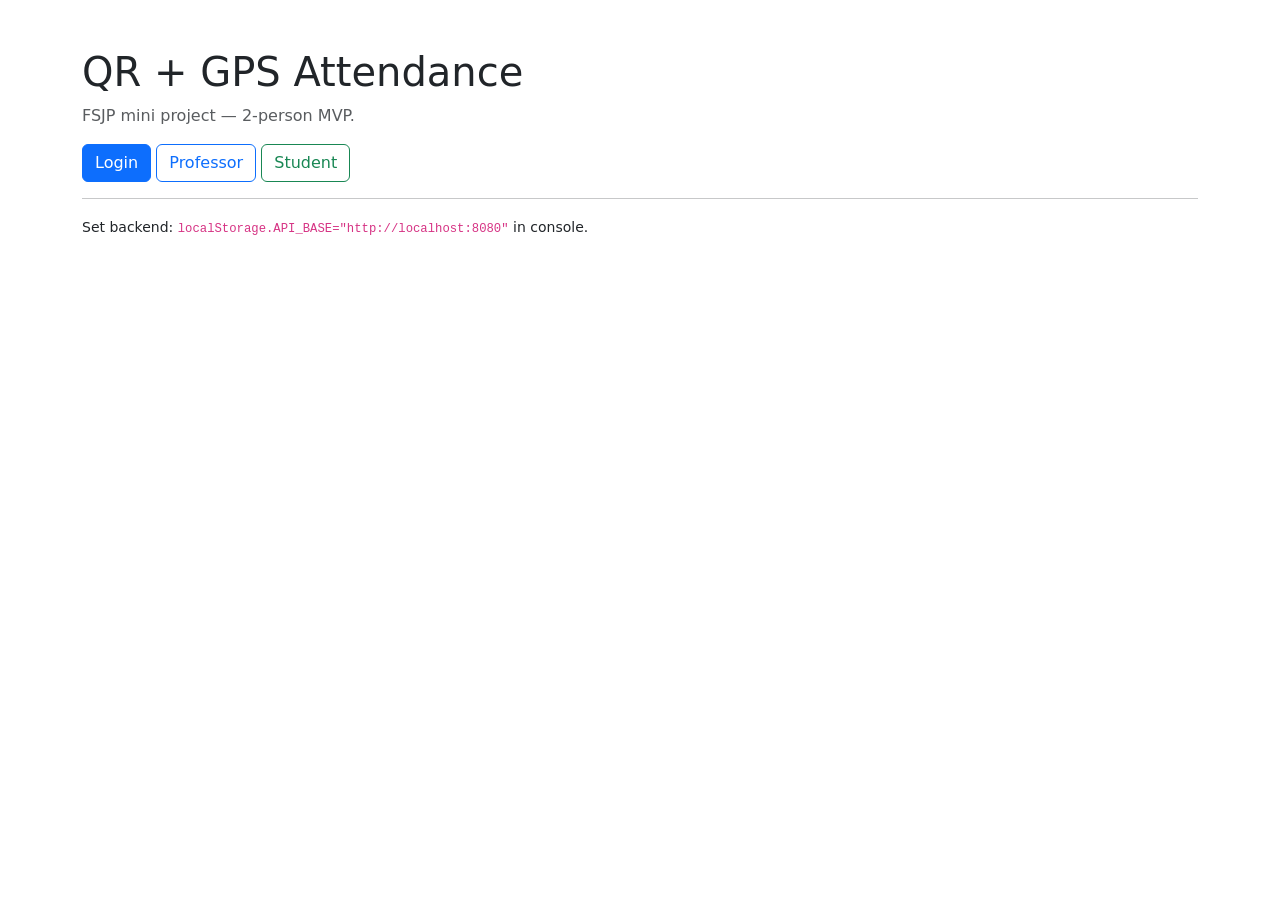
==== frontend/index.html @ d0d6d0c8 "QR+GPS attendance MVP" ====
<!doctype html><html><head><meta charset="utf-8"><meta name="viewport" content="width=device-width,initial-scale=1">
<link href="https://cdn.jsdelivr.net/npm/bootstrap@5.3.3/dist/css/bootstrap.min.css" rel="stylesheet">
<title>Attend — QR+GPS</title></head>
<body class="container py-5">
<h1>QR + GPS Attendance</h1>
<p class="text-muted">FSJP mini project — 2-person MVP.</p>
<a class="btn btn-primary" href="login.html">Login</a>
<a class="btn btn-outline-primary" href="professor.html">Professor</a>
<a class="btn btn-outline-success" href="student.html">Student</a>
<hr><small>Set backend: <code>localStorage.API_BASE="http://localhost:8080"</code> in console.</small>
<script src="config.js"></script></body></html>
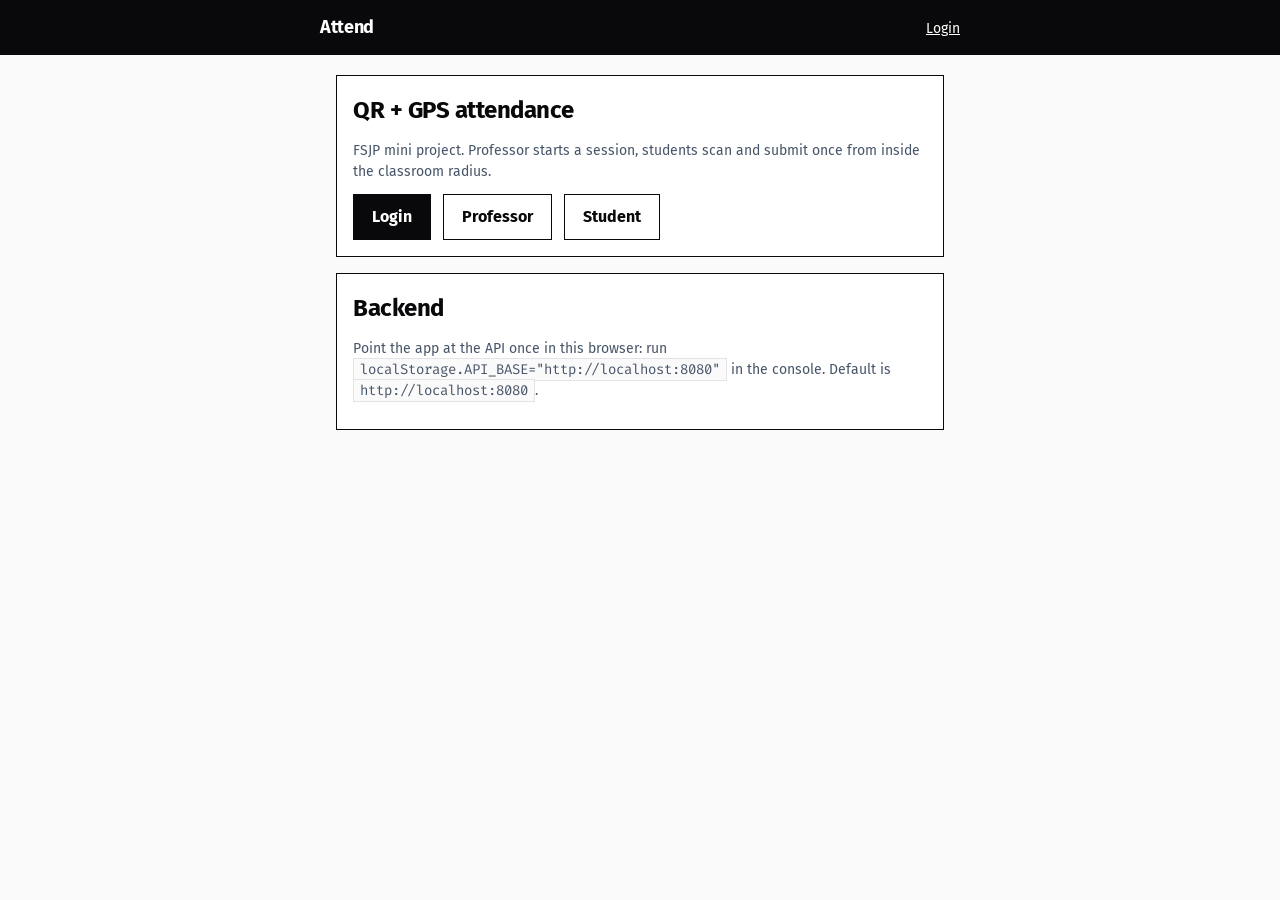
==== commit b4355e1e: "Boxy black-white UI (impeccable quieter)" ====
--- a/frontend/index.html
+++ b/frontend/index.html
@@ -1,11 +1,23 @@
-<!doctype html><html><head><meta charset="utf-8"><meta name="viewport" content="width=device-width,initial-scale=1">
-<link href="https://cdn.jsdelivr.net/npm/bootstrap@5.3.3/dist/css/bootstrap.min.css" rel="stylesheet">
-<title>Attend — QR+GPS</title></head>
-<body class="container py-5">
-<h1>QR + GPS Attendance</h1>
-<p class="text-muted">FSJP mini project — 2-person MVP.</p>
-<a class="btn btn-primary" href="login.html">Login</a>
-<a class="btn btn-outline-primary" href="professor.html">Professor</a>
-<a class="btn btn-outline-success" href="student.html">Student</a>
-<hr><small>Set backend: <code>localStorage.API_BASE="http://localhost:8080"</code> in console.</small>
+<!doctype html><html lang="en"><head><meta charset="utf-8"><meta name="viewport" content="width=device-width,initial-scale=1">
+<title>Attend — QR + GPS attendance</title>
+<link rel="preconnect" href="https://fonts.googleapis.com">
+<link href="https://fonts.googleapis.com/css2?family=Fira+Code:wght@400;700&family=Fira+Sans:wght@400;700&display=swap" rel="stylesheet">
+<link href="style.css" rel="stylesheet"></head>
+<body>
+<header class="masthead"><div class="wrap"><h1>Attend</h1><a href="login.html">Login</a></div></header>
+<main class="page">
+<div class="box">
+<h2>QR + GPS attendance</h2>
+<p class="muted">FSJP mini project. Professor starts a session, students scan and submit once from inside the classroom radius.</p>
+<div class="btn-row">
+<a class="btn" href="login.html">Login</a>
+<a class="btn btn-quiet" href="professor.html">Professor</a>
+<a class="btn btn-quiet" href="student.html">Student</a>
+</div>
+</div>
+<div class="box">
+<h2>Backend</h2>
+<p class="muted">Point the app at the API once in this browser: run <code>localStorage.API_BASE="http://localhost:8080"</code> in the console. Default is <code>http://localhost:8080</code>.</p>
+</div>
+</main>
 <script src="config.js"></script></body></html>
--- a/frontend/style.css
+++ b/frontend/style.css
@@ -0,0 +1,154 @@
+/* Attend — classic boxy black/white UI.
+   Tokens from ui-ux-pro-max design system (Minimalism/Swiss, zinc monochrome).
+   Brief pins strict B/W: no accent color. Destructive red used for errors only. */
+:root {
+  --ink: #09090B;
+  --primary: #18181B;
+  --paper: #FFFFFF;
+  --bg: #FAFAFA;
+  --hairline: #E4E4E7;
+  --muted: #475569;
+  --danger: #DC2626;
+  --font-body: "Fira Sans", -apple-system, "Segoe UI", Roboto, Arial, sans-serif;
+  --font-mono: "Fira Code", ui-monospace, SFMono-Regular, Menlo, Consolas, monospace;
+}
+* { box-sizing: border-box; }
+html { -webkit-text-size-adjust: 100%; }
+body {
+  margin: 0;
+  background: var(--bg);
+  color: var(--ink);
+  font-family: var(--font-body);
+  font-size: 16px;
+  line-height: 1.5;
+}
+::selection { background: var(--ink); color: var(--paper); }
+
+/* Masthead: one black anchor bar per page. */
+.masthead {
+  background: var(--ink);
+  color: var(--paper);
+  padding: 14px 16px;
+}
+.masthead .wrap {
+  max-width: 640px;
+  margin: 0 auto;
+  display: flex;
+  align-items: baseline;
+  justify-content: space-between;
+  gap: 12px;
+}
+.masthead h1 { font-size: 18px; margin: 0; font-weight: 700; letter-spacing: -0.02em; }
+.masthead a { color: var(--paper); font-size: 14px; }
+.masthead a:focus-visible { outline: 2px solid var(--paper); outline-offset: 2px; }
+
+/* Page column. */
+.page { max-width: 640px; margin: 0 auto; padding: 20px 16px 48px; }
+
+/* Box: the only container. Flat, square, 1px black border. */
+.box {
+  background: var(--paper);
+  border: 1px solid var(--ink);
+  border-radius: 0;
+  padding: 16px;
+  margin: 0 0 16px 0;
+}
+.box > h2:first-child { margin-top: 0; }
+h2 { font-size: 24px; letter-spacing: -0.02em; margin: 0 0 12px 0; }
+p { margin: 0 0 12px 0; }
+.muted { color: var(--muted); font-size: 14px; }
+code, .token {
+  font-family: var(--font-mono);
+  font-size: 14px;
+  background: var(--bg);
+  border: 1px solid var(--hairline);
+  padding: 1px 6px;
+  border-radius: 0;
+}
+.num { font-variant-numeric: tabular-nums; }
+
+/* Forms: real labels, 44px targets, square black-bordered inputs. */
+label {
+  display: block;
+  font-size: 14px;
+  font-weight: 700;
+  margin: 12px 0 4px 0;
+}
+label:first-child { margin-top: 0; }
+input[type="text"], input[type="password"], input[type="number"] {
+  display: block;
+  width: 100%;
+  min-height: 44px;
+  padding: 8px 10px;
+  font: inherit;
+  color: var(--ink);
+  background: var(--paper);
+  border: 1px solid var(--ink);
+  border-radius: 0;
+}
+input:focus-visible {
+  outline: 2px solid var(--ink);
+  outline-offset: 1px;
+}
+.row { display: flex; gap: 12px; flex-wrap: wrap; }
+.row > div { flex: 1 1 160px; min-width: 0; }
+
+/* Buttons: one loud voice (black), one quiet voice (white/black border). */
+.btn {
+  display: inline-block;
+  min-height: 44px;
+  padding: 10px 18px;
+  font: inherit;
+  font-weight: 700;
+  text-decoration: none;
+  cursor: pointer;
+  border-radius: 0;
+  border: 1px solid var(--ink);
+  background: var(--ink);
+  color: var(--paper);
+}
+.btn-quiet { background: var(--paper); color: var(--ink); }
+.btn-block { display: block; width: 100%; margin-top: 16px; }
+.btn-row { display: flex; gap: 12px; flex-wrap: wrap; margin-top: 12px; }
+.btn:focus-visible, a:focus-visible {
+  outline: 2px solid var(--ink);
+  outline-offset: 2px;
+}
+.btn[disabled] { opacity: 0.55; cursor: default; }
+
+/* Status + error. Errors name problem + recovery (craft floor: copy). */
+.status {
+  border: 1px solid var(--ink);
+  padding: 10px 12px;
+  margin-top: 12px;
+  font-weight: 700;
+}
+.error { color: var(--danger); font-weight: 700; margin-top: 12px; }
+
+/* Records: bordered table, black header row. */
+table.records { width: 100%; border-collapse: collapse; margin-top: 12px; }
+table.records th, table.records td {
+  border: 1px solid var(--ink);
+  padding: 8px 10px;
+  text-align: left;
+  font-size: 15px;
+}
+table.records th { background: var(--ink); color: var(--paper); }
+table.records td.num { font-family: var(--font-mono); font-size: 14px; }
+ul.records { list-style: none; margin: 12px 0 0 0; padding: 0; }
+ul.records li {
+  border: 1px solid var(--ink);
+  border-top-width: 0;
+  padding: 8px 10px;
+}
+ul.records li:first-child { border-top-width: 1px; }
+
+/* QR sits in a plain bordered box. */
+.qr { border: 1px solid var(--ink); padding: 12px; display: inline-block; margin: 12px 0; }
+.qr img { display: block; }
+.countdown { font-family: var(--font-mono); font-weight: 700; }
+
+@media (max-width: 480px) {
+  .page { padding: 16px 12px 40px; }
+  .btn-row .btn { flex: 1 1 100%; text-align: center; }
+}
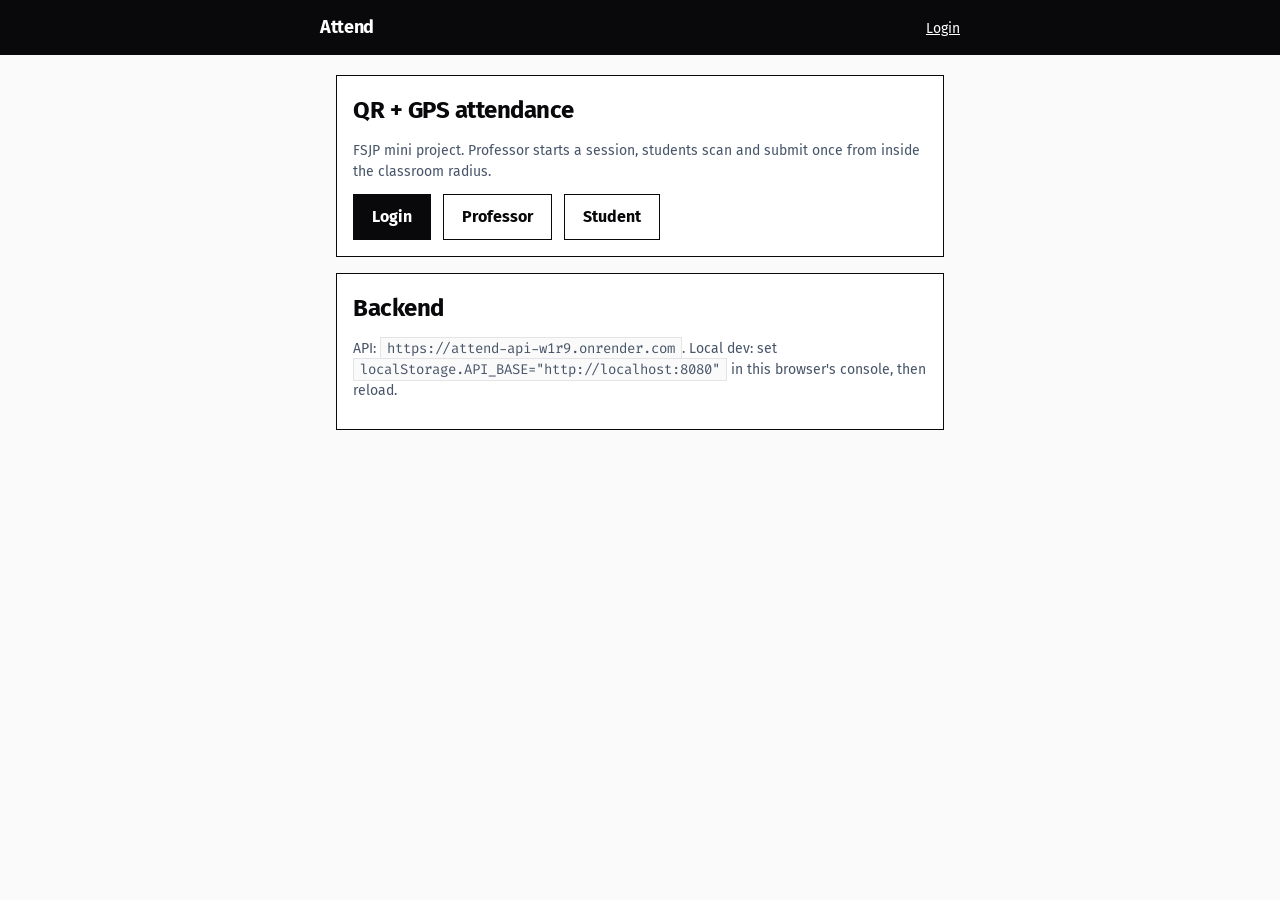
==== commit 27b80765: "Update API hint to the deployed backend" ====
--- a/frontend/index.html
+++ b/frontend/index.html
@@ -17,7 +17,7 @@
 </div>
 <div class="box">
 <h2>Backend</h2>
-<p class="muted">Point the app at the API once in this browser: run <code>localStorage.API_BASE="http://localhost:8080"</code> in the console. Default is <code>http://localhost:8080</code>.</p>
+<p class="muted">API: <code>https://attend-api-w1r9.onrender.com</code>. Local dev: set <code>localStorage.API_BASE="http://localhost:8080"</code> in this browser's console, then reload.</p>
 </div>
 </main>
 <script src="config.js"></script></body></html>
